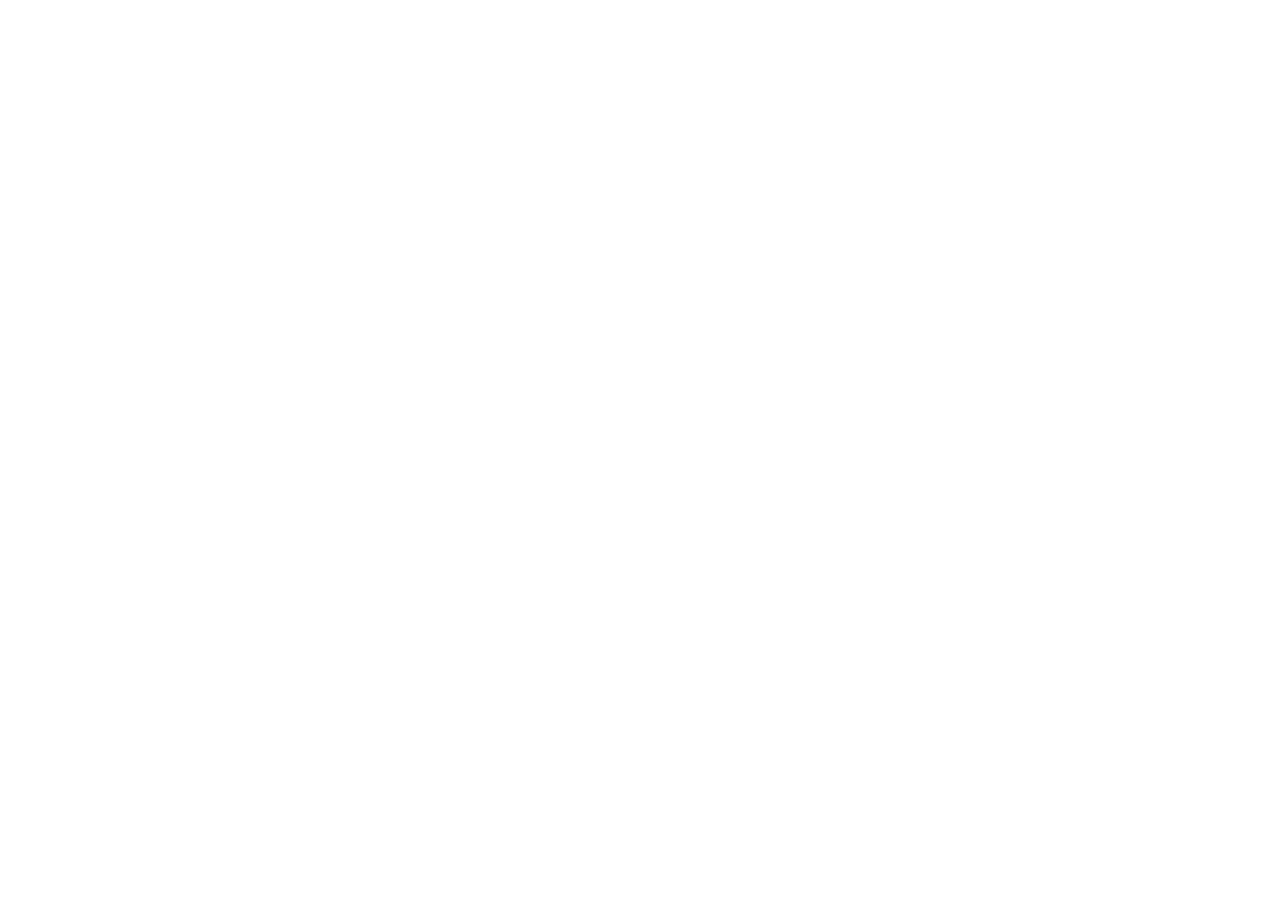
==== MenuSlider/index.html @ c02f20c2 "Form Validator" ====
<!DOCTYPE html>
<html lang="en">
  <head>
    <meta charset="UTF-8" />
    <meta http-equiv="X-UA-Compatible" content="IE=edge" />
    <meta name="viewport" content="width=device-width, initial-scale=1.0" />
    <link rel="stylesheet" href="styles.css" />
    <script src="index.js" type="module"></script>
    <title>Document</title>
  </head>
  <body></body>
</html>
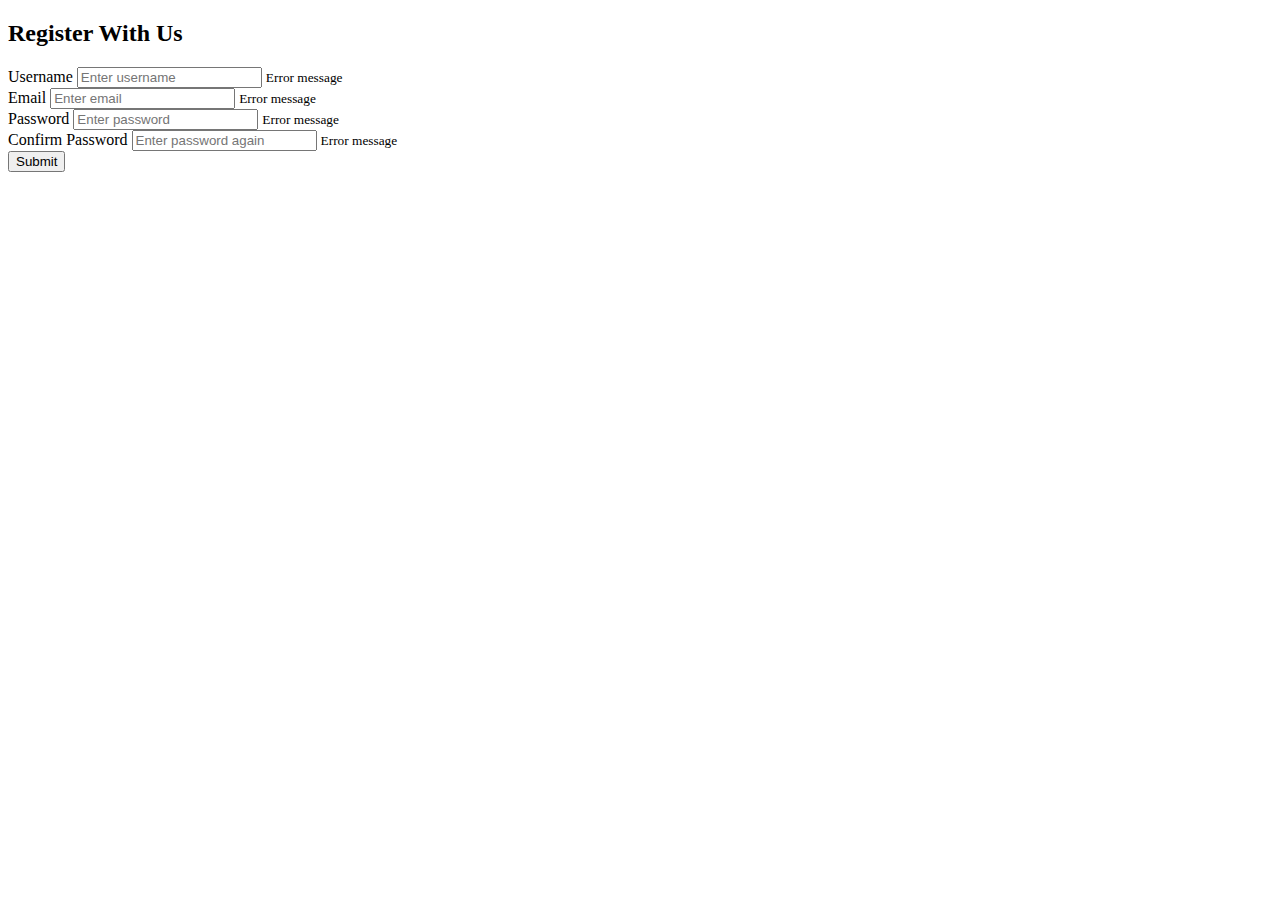
==== commit 51866036: "Form Validator HTML" ====
--- a/MenuSlider/index.html
+++ b/MenuSlider/index.html
@@ -6,7 +6,38 @@
     <meta name="viewport" content="width=device-width, initial-scale=1.0" />
     <link rel="stylesheet" href="styles.css" />
     <script src="index.js" type="module"></script>
-    <title>Document</title>
+    <title>Form Validator</title>
   </head>
-  <body></body>
+  <body>
+    <div class="container">
+      <form id="form" class="form">
+        <h2>Register With Us</h2>
+        <div class="form-control">
+          <label for="username">Username</label>
+          <input type="text" id="username" placeholder="Enter username" />
+          <small>Error message</small>
+        </div>
+        <div class="form-control">
+          <label for="email">Email</label>
+          <input type="text" id="email" placeholder="Enter email" />
+          <small>Error message</small>
+        </div>
+        <div class="form-control">
+          <label for="password">Password</label>
+          <input type="password" id="password" placeholder="Enter password" />
+          <small>Error message</small>
+        </div>
+        <div class="form-control">
+          <label for="password2">Confirm Password</label>
+          <input
+            type="password"
+            id="password2"
+            placeholder="Enter password again"
+          />
+          <small>Error message</small>
+        </div>
+        <button>Submit</button>
+      </form>
+    </div>
+  </body>
 </html>
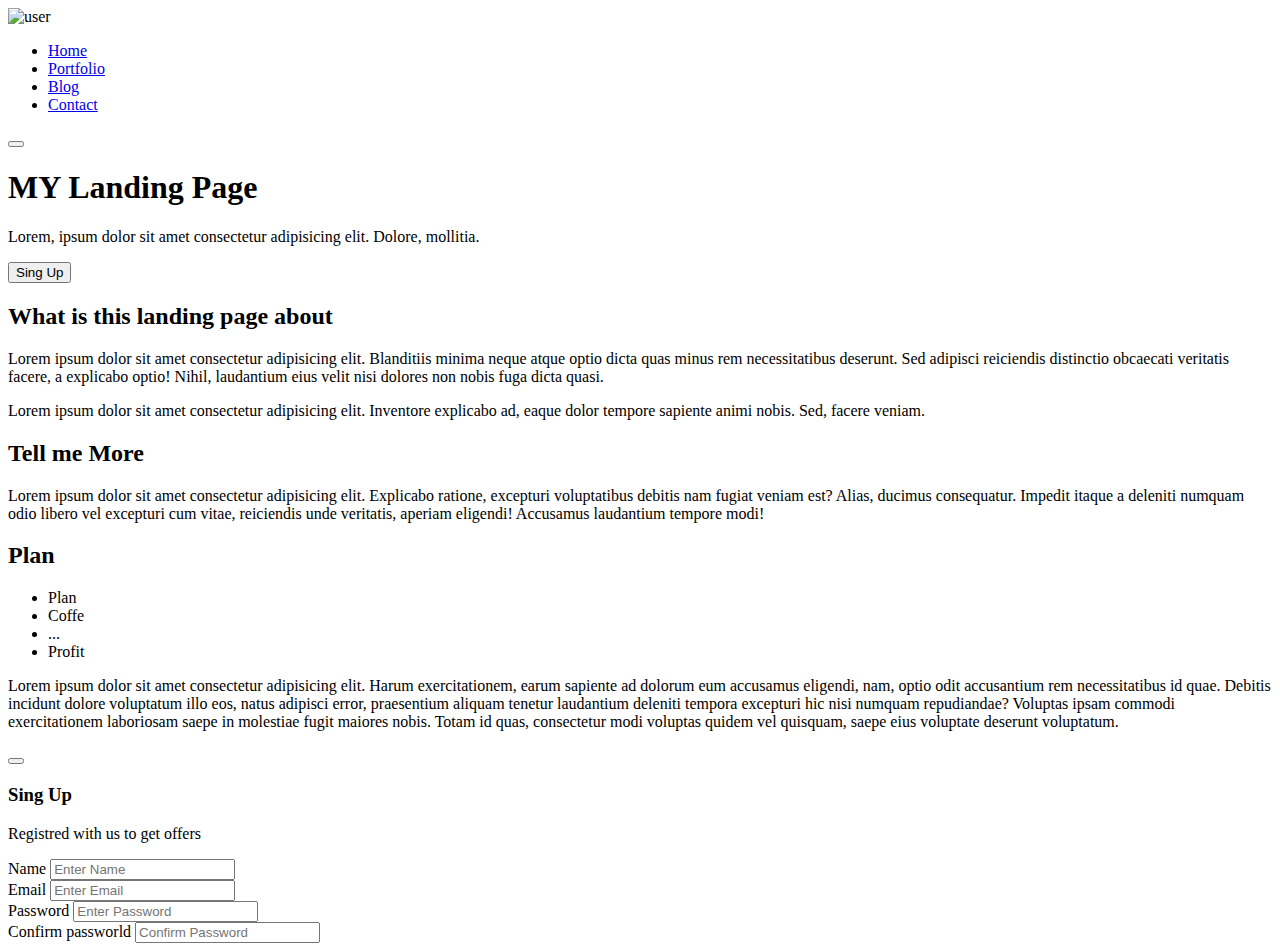
==== commit e23e4952: "Menu Slider HTML" ====
--- a/MenuSlider/index.html
+++ b/MenuSlider/index.html
@@ -4,40 +4,125 @@
     <meta charset="UTF-8" />
     <meta http-equiv="X-UA-Compatible" content="IE=edge" />
     <meta name="viewport" content="width=device-width, initial-scale=1.0" />
-    <link rel="stylesheet" href="styles.css" />
+    <link
+      rel="stylesheet"
+      href="https://cdnjs.cloudflare.com/ajax/libs/font-awesome/6.1.1/css/all.min.css"
+      integrity="sha512-KfkfwYDsLkIlwQp6LFnl8zNdLGxu9YAA1QvwINks4PhcElQSvqcyVLLD9aMhXd13uQjoXtEKNosOWaZqXgel0g=="
+      crossorigin="anonymous"
+      referrerpolicy="no-referrer"
+    />
+    <link rel="stylesheet" href="style.css" />
     <script src="index.js" type="module"></script>
-    <title>Form Validator</title>
+    <title>Document</title>
   </head>
   <body>
+    <nav>
+      <div class="logo">
+        <img src="https://randomuser.me/api/portraits/men/11.jpg" alt="user" />
+      </div>
+      <ul>
+        <li><a href="#"> Home</a></li>
+        <li><a href="#"> Portfolio</a></li>
+        <li><a href="#"> Blog</a></li>
+        <li><a href="#"> Contact</a></li>
+      </ul>
+    </nav>
+
+    <header>
+      <button id="toggle" class="toggle">
+        <i class="fa fa-bars fa-2x"></i>
+      </button>
+
+      <h1>MY Landing Page</h1>
+
+      <p>
+        Lorem, ipsum dolor sit amet consectetur adipisicing elit. Dolore,
+        mollitia.
+      </p>
+
+      <button class="cta-btn" id="open">Sing Up</button>
+    </header>
+
     <div class="container">
-      <form id="form" class="form">
-        <h2>Register With Us</h2>
-        <div class="form-control">
-          <label for="username">Username</label>
-          <input type="text" id="username" placeholder="Enter username" />
-          <small>Error message</small>
+      <h2>What is this landing page about</h2>
+      <p>
+        Lorem ipsum dolor sit amet consectetur adipisicing elit. Blanditiis
+        minima neque atque optio dicta quas minus rem necessitatibus deserunt.
+        Sed adipisci reiciendis distinctio obcaecati veritatis facere, a
+        explicabo optio! Nihil, laudantium eius velit nisi dolores non nobis
+        fuga dicta quasi.
+      </p>
+      <p>
+        Lorem ipsum dolor sit amet consectetur adipisicing elit. Inventore
+        explicabo ad, eaque dolor tempore sapiente animi nobis. Sed, facere
+        veniam.
+      </p>
+
+      <h2>Tell me More</h2>
+
+      <p>
+        Lorem ipsum dolor sit amet consectetur adipisicing elit. Explicabo
+        ratione, excepturi voluptatibus debitis nam fugiat veniam est? Alias,
+        ducimus consequatur. Impedit itaque a deleniti numquam odio libero vel
+        excepturi cum vitae, reiciendis unde veritatis, aperiam eligendi!
+        Accusamus laudantium tempore modi!
+      </p>
+
+      <h2>Plan</h2>
+      <ul>
+        <li>Plan</li>
+        <li>Coffe</li>
+        <li>...</li>
+        <li>Profit</li>
+      </ul>
+
+      <p>
+        Lorem ipsum dolor sit amet consectetur adipisicing elit. Harum
+        exercitationem, earum sapiente ad dolorum eum accusamus eligendi, nam,
+        optio odit accusantium rem necessitatibus id quae. Debitis incidunt
+        dolore voluptatum illo eos, natus adipisci error, praesentium aliquam
+        tenetur laudantium deleniti tempora excepturi hic nisi numquam
+        repudiandae? Voluptas ipsam commodi exercitationem laboriosam saepe in
+        molestiae fugit maiores nobis. Totam id quas, consectetur modi voluptas
+        quidem vel quisquam, saepe eius voluptate deserunt voluptatum.
+      </p>
+    </div>
+
+    <!--Modal-->
+    <div class="modal-container" id="modal">
+      <div class="modal">
+        <button class="close-btn" id="close">
+          <i class="fa fa-times"></i>
+        </button>
+        <div class="modal-header">
+          <h3>Sing Up</h3>
         </div>
-        <div class="form-control">
-          <label for="email">Email</label>
-          <input type="text" id="email" placeholder="Enter email" />
-          <small>Error message</small>
+        <div class="modal-conten">
+          <p>Registred with us to get offers</p>
+          <form class="modal-form">
+            <div>
+              <label for="name">Name</label>
+              <input type="text" id="name" placeholder="Enter Name" />
+            </div>
+            <div>
+              <label for="email">Email</label>
+              <input type="email" id="email" placeholder="Enter Email" />
+            </div>
+            <div>
+              <label for="password">Password</label>
+              <input type="password" id="name" placeholder="Enter Password" />
+            </div>
+            <div>
+              <label for="password2"> Confirm passworld</label>
+              <input
+                type="password"
+                id="password2"
+                placeholder="Confirm Password"
+              />
+            </div>
+          </form>
         </div>
-        <div class="form-control">
-          <label for="password">Password</label>
-          <input type="password" id="password" placeholder="Enter password" />
-          <small>Error message</small>
-        </div>
-        <div class="form-control">
-          <label for="password2">Confirm Password</label>
-          <input
-            type="password"
-            id="password2"
-            placeholder="Enter password again"
-          />
-          <small>Error message</small>
-        </div>
-        <button>Submit</button>
-      </form>
+      </div>
     </div>
   </body>
 </html>
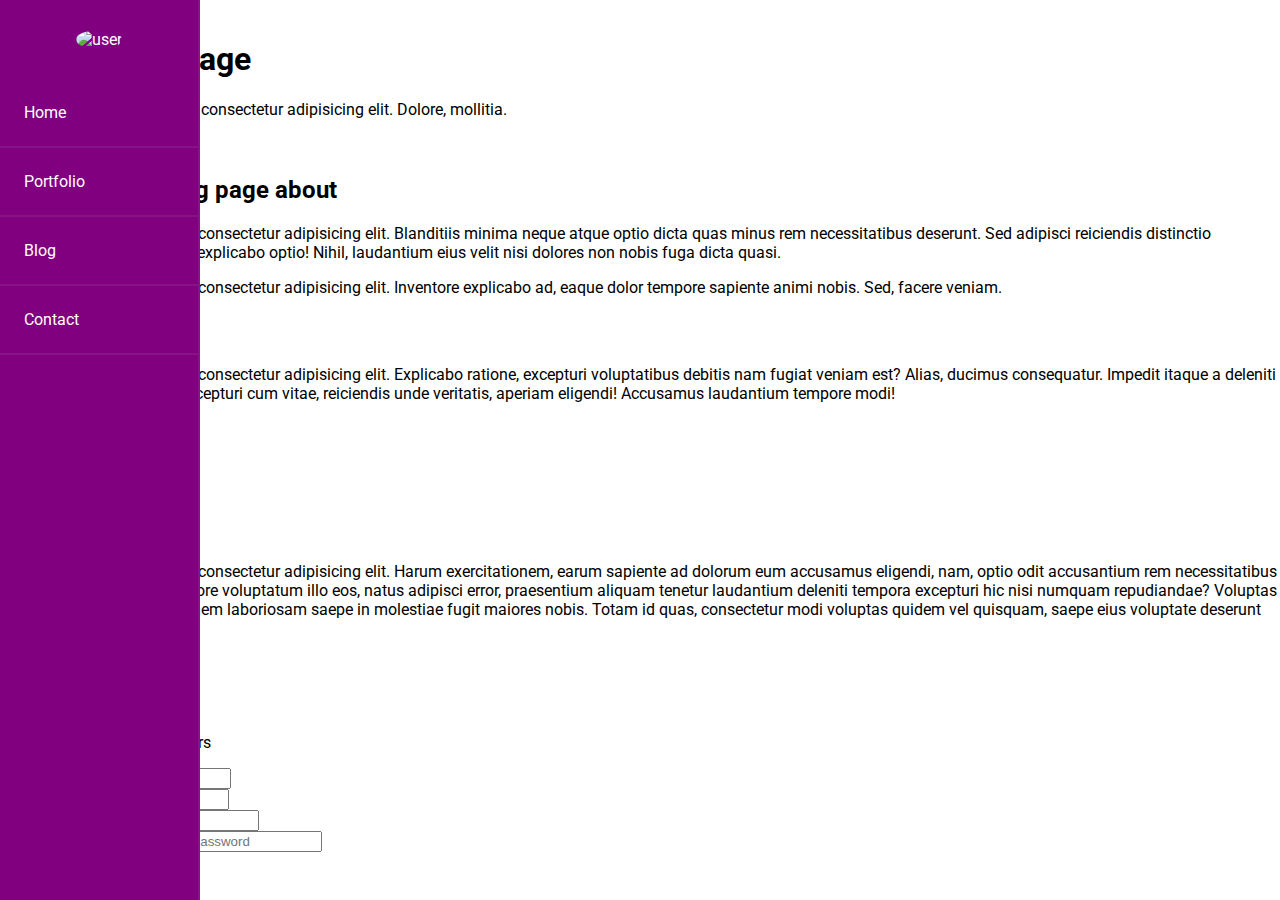
==== commit 54db69ef: "Menu Slider style" ====
--- a/MenuSlider/index.html
+++ b/MenuSlider/index.html
@@ -120,6 +120,7 @@
                 placeholder="Confirm Password"
               />
             </div>
+            <input type="submit" value="Submit" class="submit-btn" />
           </form>
         </div>
       </div>
--- a/MenuSlider/style.css
+++ b/MenuSlider/style.css
@@ -0,0 +1,66 @@
+@import url('https://fonts.googleapis.com/css2?family=Open+Sans&family=Roboto:ital,wght@0,400;1,300;1,500&display=swap');
+
+:root {
+--modal-duration: 1s;
+--primary-color:  purple;
+--secondary-color: violet;
+}
+
+*{
+     box-sizing: border-box;
+}
+
+body {
+     font-family: 'Open Sans', sans-serif;
+font-family: 'Roboto', sans-serif; 
+margin: 0%;
+}
+
+nav {
+     background-color: var(--primary-color);
+     border-right: 2px solid rgba(200, 200, 200, 0.1);
+     color: #fff;
+     position: fixed;
+     top: 0;
+     left: 0;
+     width: 200px;
+     height: 100vh;
+     z-index: 100;
+    /* transform: translateX(-100);*/
+}
+
+nav .logo {
+     padding: 30px 0;
+     text-align: center;
+}
+
+nav .logo img {
+     height: 72px;
+     width: 72px;
+     border-radius: 50%;
+}
+
+nav ul {
+     padding: 0;
+     list-style-type: none;
+     margin: 0;
+}
+
+nav ul li {
+     border-bottom: 2px solid  rgba(200, 200, 200, 0.1) ;
+     padding: 24px;
+}
+
+nav ul li:first-of-type {
+     border-bottom: 2px solid  rgba(200, 200, 200, 0.1) ;
+     padding: 24px;
+}
+
+nav ul li a {
+     color: #fff;
+     text-decoration: none ;
+}
+
+nav ul li a:hover {
+     text-decoration: underline;
+}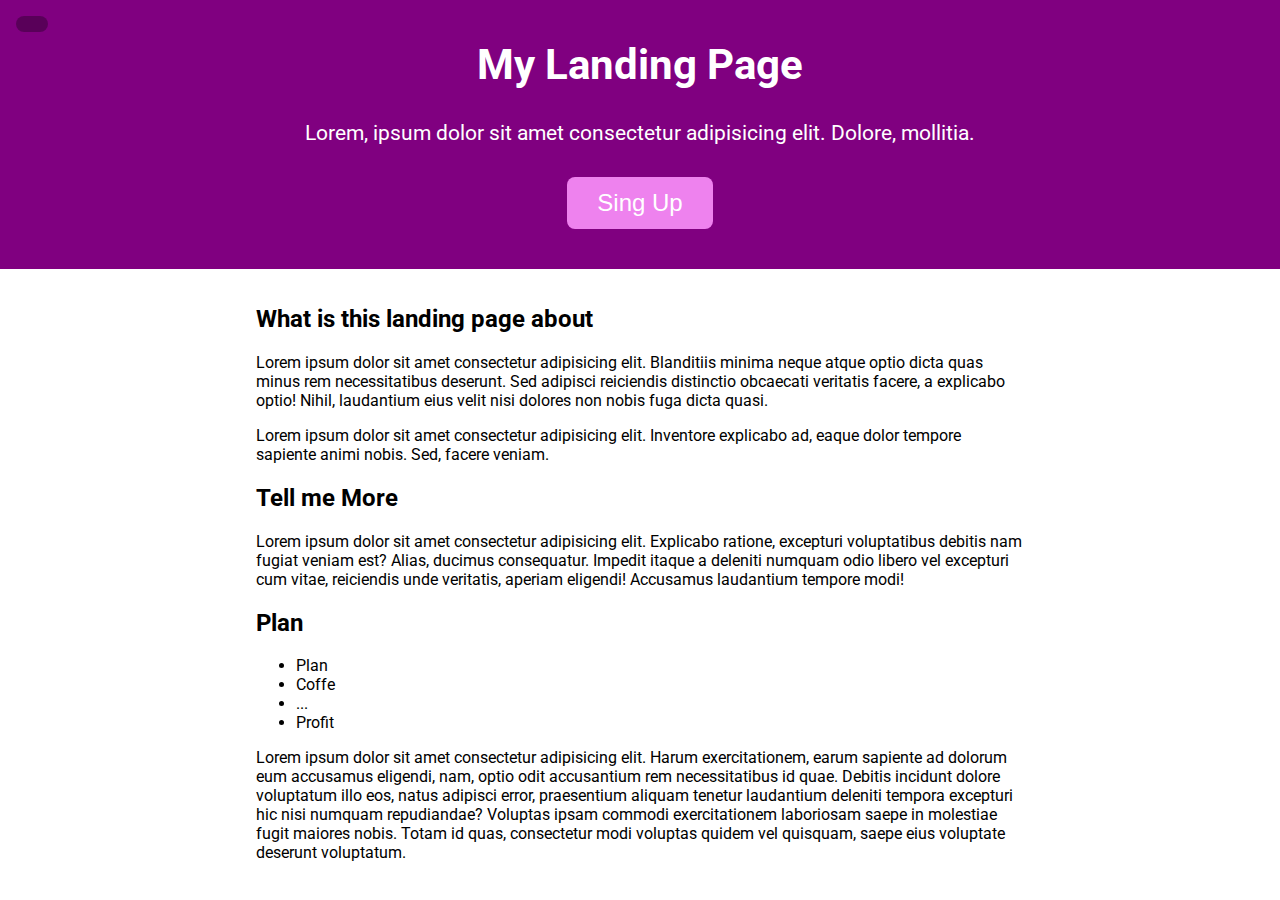
==== commit 2c52f951: "Menu Slider header + modal" ====
--- a/MenuSlider/index.html
+++ b/MenuSlider/index.html
@@ -33,7 +33,7 @@
         <i class="fa fa-bars fa-2x"></i>
       </button>
 
-      <h1>MY Landing Page</h1>
+      <h1>My Landing Page</h1>
 
       <p>
         Lorem, ipsum dolor sit amet consectetur adipisicing elit. Dolore,
@@ -97,20 +97,35 @@
         <div class="modal-header">
           <h3>Sing Up</h3>
         </div>
-        <div class="modal-conten">
+        <div class="modal-content">
           <p>Registred with us to get offers</p>
           <form class="modal-form">
             <div>
               <label for="name">Name</label>
-              <input type="text" id="name" placeholder="Enter Name" />
+              <input
+                type="text"
+                id="name"
+                placeholder="Enter Name"
+                class="form-input"
+              />
             </div>
             <div>
               <label for="email">Email</label>
-              <input type="email" id="email" placeholder="Enter Email" />
+              <input
+                type="email"
+                id="email"
+                placeholder="Enter Email"
+                class="form-input"
+              />
             </div>
             <div>
               <label for="password">Password</label>
-              <input type="password" id="name" placeholder="Enter Password" />
+              <input
+                type="password"
+                id="password"
+                placeholder="Enter Password"
+                class="form-input"
+              />
             </div>
             <div>
               <label for="password2"> Confirm passworld</label>
@@ -118,6 +133,7 @@
                 type="password"
                 id="password2"
                 placeholder="Confirm Password"
+                class="form-input"
               />
             </div>
             <input type="submit" value="Submit" class="submit-btn" />
--- a/MenuSlider/style.css
+++ b/MenuSlider/style.css
@@ -26,7 +26,7 @@
      width: 200px;
      height: 100vh;
      z-index: 100;
-    /* transform: translateX(-100);*/
+     transform: translateX(-100%);
 }
 
 nav .logo {
@@ -63,4 +63,114 @@
 
 nav ul li a:hover {
      text-decoration: underline;
+}
+
+header {
+     background-color: var(--primary-color);
+     color: #fff;
+     font-size: 130%;
+     position: relative;
+     padding: 40px 15px;
+     text-align: center;
+}
+
+header h1 {
+     margin: 0;
+}
+
+header p {
+     margin:  32px 0;
+}
+
+button, input[type="submit"] {
+     background-color: var(--secondary-color);
+     border: 0;
+     border-radius: 8px;
+     color: #fff;
+     cursor: pointer;
+     padding: 8px 16px;
+}
+
+button:focus {
+     outline: none;
+}
+
+.toggle {
+     background-color: rgba(0,0,0, 0.3);
+     position: absolute;
+     top: 16px;
+     left: 16px;
+}
+
+.cta-btn {
+     padding: 12px 30px;
+     font-size: 24px;
+}
+
+.container {
+     padding: 16px;
+     margin: 0 auto;
+     max-width: 100%;
+     width: 800px;
+}
+
+.modal-container {
+     background-color: rgba(0,0,0, 0.6);
+     display: none;
+     position: fixed;
+     top: 0;
+     left: 0;
+     right: 0;
+     bottom: 0;
+}
+
+.modal {
+     background-color: #fff;
+     border-radius: 8px;
+     box-shadow: 0 0 10px rgba(0,0,0, 0.3) ;
+     position: absolute;
+     overflow: hidden;
+     top: 50%;
+     left: 50%;
+     transform: translate( -50%, -50%);
+     max-width: 100%;
+     width: 400px;
+}
+
+.modal-header {
+     background: var(--primary-color);
+     color: #fff;
+     padding: 18px;
+}
+
+.modal-header h3 {
+     margin: 0;
+     border-bottom:  1px solid #333;
+}
+
+.modal-content {
+     padding: 24px;
+}
+
+.modal-form div {
+     margin: 16px 0;
+}
+
+.modal-form label {
+     display: block;
+     margin-bottom: 8px;
+}
+
+.modal-form .form-input {
+     padding: 8px;
+     width: 100%;
+}
+
+.close-btn {
+     background: transparent;
+     font-size: 24px;
+     position: absolute;
+     top: 0;
+     right: 0;
+     cursor: pointer;
 }